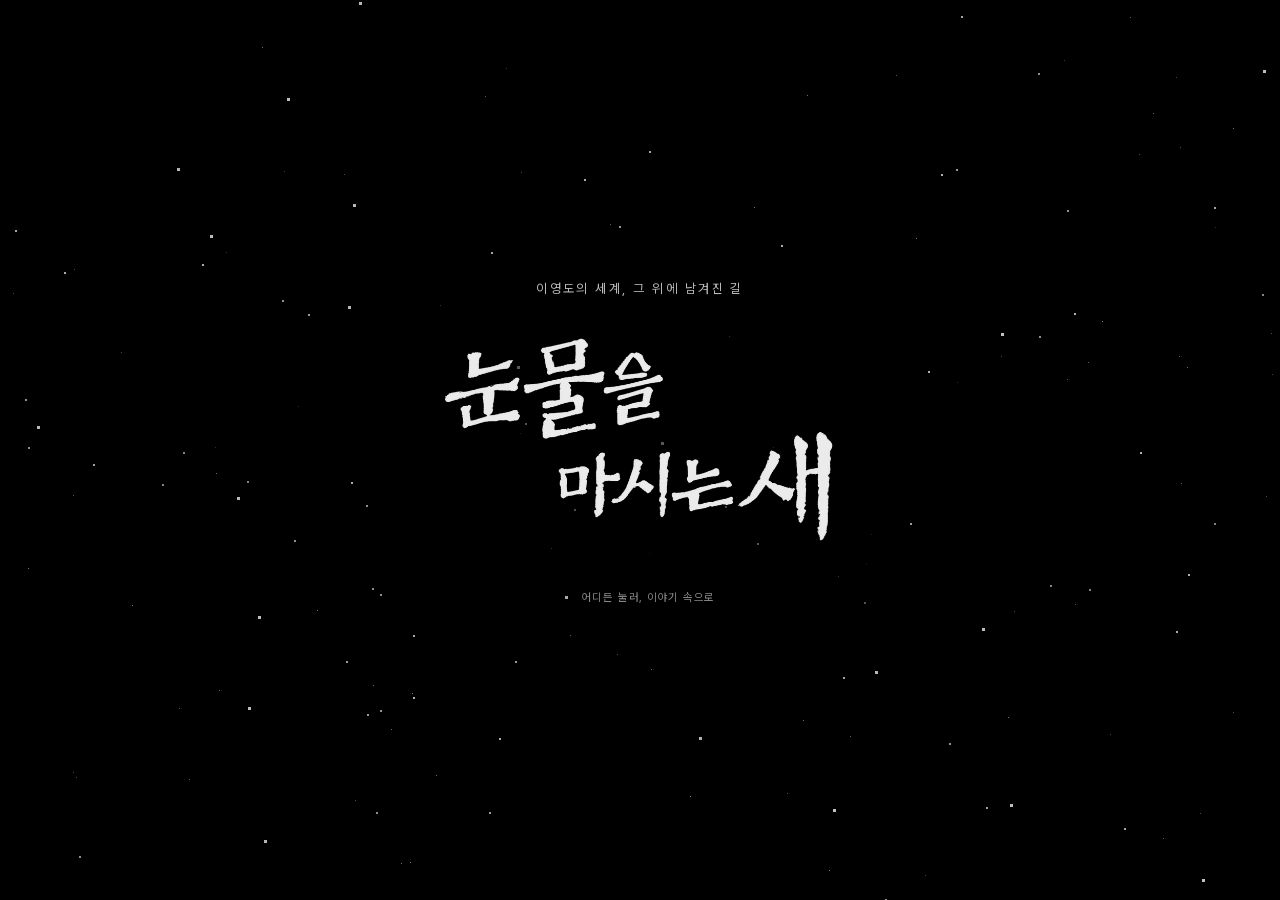
==== website/index.html @ 34246a76 "Add files via upload" ====
<!doctype html>
<html lang="ko">
  <head>
    <meta charset="UTF-8" />
    <meta name="viewport" content="width=device-width, initial-scale=1.0" />
    <meta name="theme-color" content="#121416" />
    <meta
      name="description"
      content="눈물을 마시는 새 — 인물과 사건의 길을 따라가는 인터랙티브 세계관 지도."
    />
    <title>눈물을 마시는 새 · 세계의 기록</title>
    <link
      rel="preload"
      href="./assets/fonts/PretendardUI.woff2"
      as="font"
      type="font/woff2"
      crossorigin
    />
    <link rel="stylesheet" href="./css/style.css?v=20261019-opt-final" />
    <!-- 빌드 도구 없이 동작하도록 일반 스크립트를 순서대로 불러옵니다. -->
    <script defer src="./js/grid.js"></script>
    <script defer src="./js/data.js?v=20261011-3"></script>
    <script defer src="./js/intro-snow.js?v=20261019-opt-final"></script>
    <script defer src="./js/app.js?v=20261019-places-final"></script>
    <!-- 장소 원고와 상세 패널: 기존 좌표·경로 데이터는 변경하지 않습니다. -->
    <link rel="stylesheet" href="./css/location-details.css?v=20261016" />
    <script defer src="./js/location-data.js?v=20261019-samo-route"></script>
    <script defer src="./js/location-details.js?v=20261019-playback"></script>
    <!-- 구출대 파견 전용 확장: 기존 기능은 유지합니다. -->
    <link rel="stylesheet" href="./css/rescue.css?v=20261019-event-ids" />
    <link rel="stylesheet" href="./css/playback.css?v=20261019" />
    <script defer src="./js/playback.js?v=20261019-speed-colors"></script>
    <script defer src="./js/rescue-data.js?v=20261011-3"></script>
    <script defer src="./js/rescue.js?v=20261019-final-qa"></script>
    <script defer src="./js/pursuit-data.js?v=20261011-3"></script>
    <script defer src="./js/war-data.js?v=20261019-samo-route"></script>
    <script defer src="./js/war.js?v=20261019-final-qa"></script>
    <!-- 인물 여정: 사건 원본의 경로와 좌표를 참조합니다. -->
    <script defer src="./js/occurrence-catalog.js?v=20261019-event-ids"></script>
    <script defer src="./js/kagan.js?v=20261019-event-ids"></script>
    <script defer src="./js/character-journeys.js?v=20261019-event-ids"></script>
    <!-- 인물 소개: 여정 패널 생성 후 소개만 추가합니다. -->
    <link rel="stylesheet" href="./css/character-profiles.css?v=20261018" />
    <script defer src="./js/character-profiles-data.js?v=20261019-samo-route"></script>
    <script defer src="./js/character-profiles.js?v=20261018"></script>
      <link rel="stylesheet" href="./css/landmarks.css?v=20261018-clean" />
    <script defer src="./js/landmarks.js?v=20261019-places"></script>
    <!-- 사건 소개: 인물 소개와 같은 시각 양식을 사용합니다. -->
    <script defer src="./js/event-profiles-data.js?v=20261018"></script>
    <script defer src="./js/event-profiles.js?v=20261018"></script>
    <!-- 인물 문구 충돌 회피: 사건/인물 표시기와 기본 거점 생성 후 연결합니다. -->
    <script defer src="./js/character-labels.js?v=20261019-final-qa"></script>
    <!-- PART 상세 원고와 표시: 기존 장소 상세와 분리합니다. -->
    <link rel="stylesheet" href="./css/part-details.css?v=20261018" />
    <script defer src="./js/part-details-data.js?v=20261019-samo-route"></script>
    <script defer src="./js/part-details.js?v=20261019-playback"></script>
    <!-- 거점 목록: 기존 소개 스타일과 공통 장소 상세를 재사용합니다. -->
    <link rel="stylesheet" href="./css/place-catalog.css?v=20261019" />
    <script defer src="./js/place-catalog-data.js?v=20261019"></script>
    <script defer src="./js/place-catalog.js?v=20261019-final-qa"></script>
      <link rel="stylesheet" href="./css/responsive.css?v=20261019-opt-final" />
  </head>
  <body>
    <!-- 표지: 검은 배경에 흰 픽셀 눈. 설정은 js/intro-snow.js에서 수정합니다. -->
    <section id="intro" class="intro" aria-label="눈물을 마시는 새 지도 입장">
      <canvas id="intro-snow" aria-hidden="true"></canvas>
      <button id="enter" class="enter" aria-label="세계의 기록 지도 열기">
        <span class="intro-kicker">이영도의 세계, 그 위에 남겨진 길</span>
        <img
          class="intro-logo"
          src="./assets/images/logo.webp"
          alt="눈물을 마시는 새"
          draggable="false"
        />
        <span class="enter-invitation"
          ><span class="drop" aria-hidden="true"></span>어디든 눌러, 이야기 속으로</span
        >
      </button>

    </section>

    <main id="atlas" class="atlas" hidden inert>
      <div class="workspace">
        <section
          id="map-viewport"
          class="map-viewport"
          tabindex="0"
          aria-label="세계 지도. 방향키로 이동, 더하기와 빼기로 확대 및 축소"
        >
          <!-- 이미지와 SVG는 같은 4160 × 3016 좌표계를 공유합니다. -->
          <div id="map-world" class="map-world">
            <img
              id="map-image"
              src="./assets/images/map-1040.webp"
              decoding="async"
              width="4160"
              height="3016"
              alt="눈물을 마시는 새 세계의 격자 지도"
              draggable="false"
            />
            <svg
              id="map-overlay"
              viewBox="0 0 4160 3016"
              xmlns="http://www.w3.org/2000/svg"
              aria-label="선택한 경로와 위치"
            >
              <defs>
                <marker
                  id="route-arrow"
                  viewBox="0 0 10 10"
                  refX="9"
                  refY="5"
                  markerWidth="5"
                  markerHeight="5"
                  orient="auto-start-reverse"
                >
                  <path
                    d="M 1 1 L 9 5 L 1 9"
                    fill="none"
                    stroke="context-stroke"
                    stroke-width="1.5"
                  />
                </marker>
              </defs>
              <g id="route-layer"></g>
              <g id="place-layer"></g>
              <g id="character-layer"></g>
              <rect id="cell-highlight" width="44" height="44" rx="8" hidden />
            </svg>
          </div>
        <button id="home" class="home" aria-label="첫 화면으로 돌아가기">
          <img src="./assets/images/logo.webp" alt="눈물을 마시는 새" />
        </button>
          <p id="map-context" hidden></p>
          <div class="compass" aria-hidden="true">
            <span>N</span
            ><svg viewBox="0 0 40 52">
              <path d="M20 4 L28 36 L20 30 L12 36 Z" fill="none" stroke="currentColor" />
              <path d="M20 4V47" stroke="currentColor" />
            </svg>
          </div>
          <div class="map-bottom">
            <div class="map-tools" role="group" aria-label="지도 조작">
              <button id="zoom-out" aria-label="축소">−</button
              ><output id="zoom-value">100%</output
              ><button id="zoom-in" aria-label="확대">+</button><span></span
              ><button id="reset-view" aria-label="지도 전체 보기" title="지도 전체 보기">
                ⌖
              </button>
            </div>
            <button id="inspect-toggle" class="inspect-toggle" aria-pressed="false">
              격자 좌표 확인
            </button>
          </div>
          <div id="coordinate-readout" class="coordinate-readout" hidden>
            지도의 칸을 선택하세요.
          </div>
          <span class="map-hint">확대 후 드래그하여 이동 · 스크롤하여 확대</span>
        </section>
        <!-- 우측 패널은 지도 영역과 분리해 선택 지점을 가리지 않습니다. -->
        <aside class="sidebar" aria-label="지도 탐색과 위치 상세">
        <nav class="tabs" role="tablist" aria-label="탐색 분류">
          <button
            id="tab-event"
            role="tab"
            aria-selected="true"
            aria-controls="panel-body"
            data-tab="event"
          >
            Event<span>사건</span>
          </button>
          <button
            id="tab-character"
            role="tab"
            aria-selected="false"
            aria-controls="panel-body"
            tabindex="-1"
            data-tab="character"
          >
            Character<span>인물</span>
          </button>
          <button id="tab-place" role="tab" aria-selected="false" aria-controls="panel-body" tabindex="-1" data-tab="place">Place<span>거점</span></button>
        </nav>
          <div id="panel-body" role="tabpanel" aria-labelledby="tab-event">
            <div class="panel-heading">
              <span id="panel-eyebrow" class="eyebrow">EXPLORE THE STORY</span>
              <div>
                <h2 id="panel-title">사건의 기록</h2>
                <span id="panel-count">03</span>
              </div>
              <p id="panel-description">하나의 사건, 서로 다른 발걸음.</p>
            </div>
            <div id="selection-list" class="selection-list"></div>
            <div class="selection-summary">
              <span id="selection-count">선택된 사건 없음</span
              ><button id="clear-selection">선택 해제</button>
            </div>
          </div>
          <section id="detail" class="detail" aria-label="선택 정보">
            <span class="eyebrow">ON THE MAP</span>
            <h3>어떤 이야기를 따라갈까요?</h3>
            <p>사건이나 인물을 선택하고,<br />지도 위에 남겨진 기록을 살펴보세요.</p>
          </section>
          <details class="legend">
            <summary>지도의 표식 <span>+</span></summary>
            <div class="legend-content">
              <span><i class="legend-land"></i>기본 지형</span
              ><span><i class="legend-city"></i>주요 거점</span
              ><span><i class="legend-route"></i>이동 경로</span
              ><span><i class="legend-current"></i>인물의 위치</span>
              <p>경로와 위치는 선택한 인물의 색으로 표시됩니다.</p>
            </div>
          </details>
          <footer class="panel-footer">
            <span>눈물을 마시는 새</span><span>WORLD ARCHIVE</span>
          </footer>
        </aside>
      </div>
    </main>
    <div id="announcement" class="sr-only" role="status" aria-live="polite"></div>
    <noscript
      ><div class="noscript">
        지도를 탐색하려면 브라우저에서 JavaScript를 활성화해주세요.
      </div></noscript
    >
  </body>
</html>
---- website/css/style.css ----
/* 01. 기본 설정 — 컬러와 패널 너비는 이곳에서 한 번에 조정합니다. */
@font-face {
  font-family: Pretendard;
  src: url('../assets/fonts/PretendardVariable.woff2') format('woff2');
  font-weight: 45 920;
  font-style: normal;
  font-display: swap;
}
/* 현재 원고는 경량 폰트를 사용하고, 새 글자는 위 전체 폰트로 자동 보완합니다. */
@font-face {
  font-family:Pretendard;
  src:url('../assets/fonts/PretendardUI.woff2') format('woff2');
  font-weight:45 920; font-style:normal; font-display:swap;
  unicode-range:U+A,U+20-7E,U+B7,U+D7,U+2013-2014,U+2192,U+2212,U+2302,U+2316,U+25A1,U+25B3,U+25CB,U+25FF,U+2713,U+2715,U+AC00-AC01,U+AC04,U+AC08,U+AC10-AC12,U+AC15,U+AC19-AC1A,U+AC1C,U+AC31,U+AC70,U+AC74,U+AC77-AC78,U+AC80,U+AC83,U+AC8C,U+ACA0,U+ACA8-ACA9,U+ACAC,U+ACB0,U+ACB9,U+ACBD,U+ACC4,U+ACE0,U+ACE7,U+ACF3,U+ACF5,U+ACFC-ACFD,U+AD00,U+AD04,U+AD34,U+AD50,U+AD6C-AD6D,U+AD70,U+AD74,U+ADC0,U+ADDC,U+ADF8,U+ADFC,U+AE00,U+AE08-AE09,U+AE30,U+AE34,U+AE38,U+AE40-AE41,U+AE4A,U+AE4C,U+AE65,U+AE68,U+AED8,U+AFB8,U+AFBC,U+AFC8,U+B044,U+B048,U+B04A,U+B05D,U+B07C,U+B098-B099,U+B09C,U+B0A0,U+B0A8-B0A9,U+B0AE-B0AF,U+B0B3-B0B4,U+B0B8,U+B0C5,U+B108,U+B110,U+B118,U+B123,U+B178,U+B17C,U+B180,U+B192-B193,U+B1CC,U+B204,U+B208,U+B20C,U+B274,U+B294,U+B298,U+B2A5,U+B2AC,U+B2C8,U+B2CC,U+B2D9,U+B2E4,U+B2E8,U+B2EB-B2EC,U+B2F4,U+B2F9,U+B300,U+B354,U+B358,U+B36E,U+B370,U+B3C4-B3C5,U+B3CC,U+B3D5,U+B3D9,U+B418,U+B41C,U+B428-B429,U+B450,U+B454,U+B458,U+B461,U+B4A4,U+B4B7,U+B4C8,U+B4DC-B4DD,U+B4E0,U+B4E3-B4E4,U+B4ED,U+B4F1,U+B514,U+B530-B531,U+B54C,U+B5A0,U+B5A4,U+B5A8,U+B610,U+B73B,U+B77C-B77D,U+B780,U+B78C,U+B798-B799,U+B7B5,U+B7EC,U+B7FD,U+B800,U+B808,U+B80C,U+B824-B825,U+B828,U+B82C,U+B839,U+B840,U+B85C-B85D,U+B864,U+B86D,U+B8B0,U+B8CC,U+B8E1,U+B8E8,U+B8EC,U+B958,U+B95C,U+B974,U+B978,U+B97C,U+B984,U+B9AC-B9AD,U+B9B0,U+B9BC-B9BD,U+B9C1,U+B9C8-B9C9,U+B9CC,U+B9D0,U+B9DE,U+B9E1,U+B9E4-B9E5,U+B9FA,U+BA38,U+BA3C,U+BA54,U+BA70,U+BA74,U+BA85,U+BAA8-BAA9,U+BAB0,U+BAB8,U+BABB,U+BB34,U+BB36,U+BB38,U+BB3B-BB3C,U+BBC0,U+BBC4,U+BBF8,U+BC00,U+BC0F,U+BC14,U+BC18,U+BC1B-BC1D,U+BC29,U+BC30-BC31,U+BC84,U+BC88,U+BC8C,U+BC94,U+BCA0,U+BCA4,U+BCBD,U+BCC0,U+BCC4,U+BCD1,U+BCF4-BCF5,U+BCF8,U+BCFC,U+BD05,U+BD80-BD81,U+BD84,U+BD88-BD89,U+BD99,U+BE0C,U+BE14,U+BE44,U+BE48,U+BE4C,U+BE5B,U+BE60,U+BE7C,U+C0AC,U+C0B0,U+C0B4,U+C0BD,U+C0C1,U+C0C8-C0C9,U+C0DD,U+C0E4,U+C11C,U+C120,U+C124,U+C12C-C12D,U+C12F,U+C131,U+C138,U+C140,U+C158,U+C18C-C18D,U+C194,U+C1A1,U+C1E0,U+C1FC,U+C218-C219,U+C21C,U+C220,U+C228,U+C22B,U+C232,U+C26C,U+C288,U+C2A4,U+C2B5,U+C2B9,U+C2DC-C2DD,U+C2E0,U+C2E4,U+C2EC,U+C2F8,U+C2FC,U+C313,U+C3D8,U+C4F0,U+C53B,U+C544-C545,U+C548,U+C54A,U+C555,U+C558-C559,U+C55E,U+C560,U+C57C-C57D,U+C587,U+C591,U+C5B4-C5B5,U+C5B8,U+C5BC-C5BD,U+C5C5-C5C8,U+C5D0,U+C5D4,U+C5EC-C5ED,U+C5F0,U+C5F4,U+C600-C601,U+C605,U+C608,U+C624,U+C628,U+C62C,U+C62E,U+C635,U+C640,U+C644,U+C655,U+C678,U+C67C,U+C694,U+C6A9,U+C6B0,U+C6B4,U+C6C0,U+C6C3,U+C6CC,U+C6D0,U+C704,U+C720,U+C728,U+C737,U+C73C,U+C740,U+C744,U+C74C,U+C751,U+C758,U+C774,U+C778,U+C77C-C77D,U+C784-C785,U+C788,U+C790-C791,U+C794,U+C798,U+C7A0-C7A1,U+C7A5,U+C7AC,U+C7C1,U+C800-C801,U+C804,U+C808,U+C810-C811,U+C815,U+C81C,U+C838,U+C84C,U+C870-C871,U+C874,U+C885,U+C88C,U+C8C4,U+C8FC-C8FD,U+C900,U+C90D,U+C911,U+C96C,U+C988,U+C99D,U+C9C0-C9C1,U+C9C4,U+C9C8,U+C9CA,U+C9D1,U+C9D5,U+C9D9,U+C9DC,U+C9E7,U+C9F8,U+CABD,U+CAD3,U+CC14,U+CC28-CC29,U+CC30,U+CC38,U+CC3D-CC3E,U+CC44,U+CC98,U+CCA0,U+CCA8,U+CCAB,U+CCAD,U+CCB4,U+CCD0,U+CD08-CD09,U+CD5C,U+CD94-CD95,U+CD9C,U+CDA5,U+CDA9,U+CDB0,U+CDE8,U+CE20-CE21,U+CE58-CE59,U+CE5C,U+CE68,U+CE74,U+CE78,U+CE7C,U+CE90,U+CE94,U+CEE4,U+CEE8,U+CEEC,U+CF00,U+CF1C,U+CF58,U+D018,U+D034,U+D06C,U+D070,U+D074,U+D07C,U+D0A4,U+D0B5,U+D0C0,U+D0C8,U+D0D0-D0D1,U+D0D5,U+D0DC-D0DD,U+D0ED,U+D130,U+D14C-D14D,U+D150,U+D1A0,U+D1A8,U+D1B5,U+D1F4,U+D22C,U+D2B8-D2B9,U+D2BC,U+D2F0,U+D30C,U+D310,U+D328,U+D37C,U+D398,U+D3B4,U+D3B8,U+D3C9,U+D3EC-D3ED,U+D45C,U+D478,U+D47C,U+D488,U+D48D,U+D504,U+D53C-D53D,U+D540,U+D544,U+D558-D559,U+D55C,U+D560,U+D568-D569,U+D56D,U+D574-D575,U+D588-D589,U+D5A5,U+D5C8,U+D5D8,U+D600,U+D604,U+D610-D611,U+D615,U+D638-D639,U+D63C,U+D64D,U+D654-D655,U+D658,U+D65C,U+D669,U+D68C-D68D,U+D69F,U+D6C4,U+D718,U+D750,U+D76C,U+D770,U+D788,U+D78C,U+D798-D799;
}
:root {
  --bg: #121416;
  --panel: #181b1d;
  --text: #e8e5dc;
  --muted: #a0a5a3;
  --accent: #c2c9ab;
  --line: #303537;
  --sidebar: 350px;
}
* {
  box-sizing: border-box;
}
html,
body {
  margin: 0;
  width: 100%;
  height: 100%;
  overflow: hidden;
}
body {
  background: var(--bg);
  color: var(--text);
  font-family: Pretendard, sans-serif;
  -webkit-font-smoothing: antialiased;
}
button {
  font: inherit;
  color: inherit;
  cursor: pointer;
  border: 0;
  background: none;
}
button:focus-visible,
summary:focus-visible,
[tabindex]:focus-visible {
  outline: 2px solid var(--accent);
  outline-offset: 5px;
}
button:disabled {
  cursor: default;
  opacity: 0.3;
}
button,
a,
summary {
  -webkit-tap-highlight-color: transparent;
}
button {
  touch-action: manipulation;
}
[hidden] {
  display: none !important;
}
.eyebrow {
  font-size: 10px;
  letter-spacing: 0.17em;
  color: var(--muted);
  font-weight: 550;
}
.sr-only {
  position: absolute;
  width: 1px;
  height: 1px;
  overflow: hidden;
  clip-path: inset(50%);
}
/* 02. 인트로 — 두 이미지가 투명도와 blur로 겹쳐지며 교체됩니다. */
.intro {
  position: fixed;
  inset: 0;
  z-index: 10;
  background: #0e181c;
  isolation: isolate;
  cursor: pointer;
}
.slides,
.slide,
.intro-shade {
  position: absolute;
  inset: 0;
}
.slides {
  z-index: -3;
  overflow: hidden;
}
.slide {
  background-size: cover;
  opacity: 0;
  filter: blur(18px);
  transform: scale(1.09);
  transition:
    opacity 2.4s ease,
    filter 2.4s ease,
    transform 8s linear;
}
.slide.active {
  opacity: 1;
  filter: blur(0);
  transform: scale(1.025);
}
.intro-shade {
  z-index: -2;
  background: linear-gradient(180deg, #050e1555, transparent 25%, #040b1255 75%, #040b12b8);
}
.intro-meta,
.intro-footer {
  position: absolute;
  left: 48px;
  right: 48px;
  display: flex;
  justify-content: space-between;
  align-items: center;
  gap: 20px;
  font-size: 10px;
  font-weight: 500;
  letter-spacing: 0.17em;
  color: #d6ded3b8;
}
.intro-meta {
  top: 35px;
}
.intro-footer {
  bottom: 32px;
  letter-spacing: 0.11em;
}
.enter {
  width: 100%;
  height: 100%;
  display: flex;
  align-items: center;
  justify-content: center;
  flex-direction: column;
  padding: 80px 20px 95px;
}
.intro-kicker {
  font-size: 13px;
  letter-spacing: 0.19em;
  color: #d3dbc9;
  margin-bottom: 24px;
}
.intro-logo {
  width: min(410px, 64vw);
  height: auto;
  filter: invert(1);
  opacity: 0.93;
  mix-blend-mode: screen;
}
.intro-description {
  font-size: 14px;
  color: #c1cec4;
  letter-spacing: 0.08em;
  margin-top: 21px;
}
.enter-invitation {
  font-size: 12px;
  color: #d9e1d3;
  letter-spacing: 0.07em;
  display: flex;
  align-items: center;
  gap: 14px;
  margin-top: 64px;
}
.drop {
  width: 7px;
  height: 7px;
  background: #d1ddc2;
  border-radius: 50%;
  box-shadow:
    0 0 0 7px #d1ddc211,
    0 0 0 15px #d1ddc206;
  animation: breathe 3s ease-in-out infinite;
}
#slide-progress {
  display: flex;
  gap: 9px;
}
#slide-progress span {
  width: 32px;
  height: 2px;
  background: #d4dfd333;
  overflow: hidden;
}
#slide-progress span.active:after {
  content: '';
  display: block;
  height: 100%;
  background: #d4dfd3;
  animation: slide-progress 6.5s linear;
}
.intro-footer > span {
  min-width: 200px;
}
.intro-footer > span:last-child {
  text-align: right;
}
@keyframes breathe {
  50% {
    box-shadow:
      0 0 0 10px #d1ddc211,
      0 0 0 23px #d1ddc200;
  }
}
@keyframes slide-progress {
  from {
    width: 0;
  }
  to {
    width: 100%;
  }
}
/* 03. 클릭하면 바람이 거세지고 표지가 부드럽게 걷힙니다. */
.intro.wind-exit { pointer-events: none; animation: wind-cover-out 1.35s ease-in both; }
.intro.wind-exit #enter { animation: wind-content-out .85s ease-in both; }
@keyframes wind-content-out {
  0%, 15% { opacity: 1; transform: translateX(0); filter: blur(0); }
  100% { opacity: 0; transform: translateX(-24px); filter: blur(7px); }
}
@keyframes wind-cover-out {
  0%, 50% { opacity: 1; }
  100% { opacity: 0; }
}
@media (prefers-reduced-motion: reduce) {
  .intro.wind-exit { animation: wind-cover-out .18s linear both !important; }
  .intro.wind-exit #enter { animation: none !important; }
}
/* 04. 전체 지도 레이아웃. 패널은 지도 위에 겹치지 않습니다. */
.atlas {
  position: fixed;
  inset: 0;
  background: var(--bg);
}
.topbar {
  height: 86px;
  border-bottom: 1px solid var(--line);
  display: flex;
  align-items: center;
  padding: 0 32px;
  gap: 44px;
  background: #131617;
}
.archive-label {
  display: flex;
  align-items: center;
  gap: 13px;
  margin-right: auto;
  font-size: 14px;
  font-weight: 600;
  letter-spacing: 0.05em;
}
.archive-label small {
  display: block;
  font-size: 8px;
  color: var(--muted);
  letter-spacing: 0.19em;
  margin-top: 6px;
}
.tiny-square {
  width: 12px;
  height: 12px;
  border: 1px solid #bec5ad;
  transform: rotate(45deg);
}
.tabs {
  display: flex;
  height: 100%;
  gap: 32px;
}
.tabs button {
  position: relative;
  font-size: 15px;
  color: #969d9b;
  padding: 0 4px;
}
.tabs button span {
  font-size: 10px;
  margin-left: 9px;
}
.tabs button[aria-selected='true'] {
  color: var(--text);
}
.tabs button[aria-selected='true']:after {
  content: '';
  position: absolute;
  bottom: -1px;
  height: 2px;
  left: 0;
  right: 0;
  background: var(--accent);
}
.home {
  padding: 0;
  width: 110px;
  flex: none;
}
.home img {
  display: block;
  width: 100%;
  height: 60px;
  object-fit: contain;
  filter: invert(1);
  opacity: 0.9;
}
.workspace {
  height: calc(100% - 86px);
  display: grid;
  grid-template-columns: minmax(0, 1fr) var(--sidebar);
}
.map-viewport {
  position: relative;
  overflow: hidden;
  cursor: grab;
  touch-action: none;
  outline-offset: -4px !important;
}
.map-viewport.dragging {
  cursor: grabbing;
}
.map-world {
  position: absolute;
  left: 0;
  top: 0;
  width: 4160px;
  height: 3016px;
  transform-origin: 0 0;
  will-change: transform;
}
.map-world > img,
.map-world > svg {
  position: absolute;
  inset: 0;
  width: 100%;
  height: 100%;
  user-select: none;
}
.map-world > img {
  pointer-events: none;
}
#map-overlay {
  overflow: visible;
}
#cell-highlight {
  fill: #d2dfb924;
  stroke: #dae9c6;
  stroke-width: 1.5;
  vector-effect: non-scaling-stroke;
  pointer-events: none;
}
.map-heading {
  position: absolute;
  left: 32px;
  top: 30px;
  pointer-events: none;
  background: linear-gradient(90deg, #121416df, transparent);
  padding: 0 35px 18px 0;
}
.map-heading h1 {
  font-size: 19px;
  letter-spacing: -0.03em;
  font-weight: 450;
  margin: 10px 0;
}
.map-heading p {
  font-size: 11px;
  color: #929b98;
  margin: 0;
}
.compass {
  position: absolute;
  right: 26px;
  top: 30px;
  display: flex;
  align-items: center;
  flex-direction: column;
  color: #9da793;
  font-size: 10px;
  pointer-events: none;
}
.compass svg {
  width: 32px;
  height: 44px;
  margin-top: 5px;
}
.map-bottom {
  position: absolute;
  left: 28px;
  right: 28px;
  bottom: 38px;
  display: flex;
  align-items: center;
  justify-content: space-between;
  gap: 10px;
}
.map-tools {
  display: flex;
  align-items: center;
  background: #171c1ed9;
  backdrop-filter: blur(12px);
  border: 1px solid #3a4241;
  border-radius: 3px;
  height: 40px;
}
.map-tools button {
  width: 38px;
  height: 38px;
  font-size: 20px;
}
.map-tools button:hover {
  background: #b3c4aa16;
}
.map-tools output {
  font-size: 10px;
  color: #b9c0bb;
  width: 44px;
  text-align: center;
  font-variant-numeric: tabular-nums;
}
.map-tools > span {
  height: 16px;
  border-left: 1px solid #414946;
}
.inspect-toggle {
  background: #171c1ed9;
  border: 1px solid #3a4241;
  border-radius: 3px;
  padding: 12px 14px;
  font-size: 10px;
  color: #b1bbb5;
}
.inspect-toggle[aria-pressed='true'] {
  border-color: var(--accent);
  color: var(--text);
}
.inspect-toggle span {
  margin-left: 16px;
}
.coordinate-readout {
  position: absolute;
  bottom: 90px;
  right: 28px;
  background: #121416e8;
  border: 1px solid #414946;
  padding: 10px;
  font-size: 11px;
  font-variant-numeric: tabular-nums;
}
.map-hint {
  position: absolute;
  bottom: 15px;
  left: 28px;
  font-size: 9px;
  color: #9aa39e;
  letter-spacing: 0.03em;
  pointer-events: none;
}
.sidebar {
  min-height: 0;
  overscroll-behavior: contain;
  border-left: 1px solid var(--line);
  background: var(--panel);
  overflow-y: auto;
  display: flex;
  flex-direction: column;
  scrollbar-width: thin;
  scrollbar-color: #414846 transparent;
}
/* 긴 상세 내용이 flex 축소되어 범례·푸터와 겹치지 않도록 합니다. */
.sidebar > * { flex-shrink: 0; }
.panel-heading {
  padding: 35px 28px 26px;
}
.panel-heading > div {
  display: flex;
  justify-content: space-between;
  align-items: center;
  margin-top: 14px;
}
.panel-heading h2 {
  font-size: 26px;
  font-weight: 450;
  letter-spacing: -0.05em;
  margin: 0;
}
.panel-heading #panel-count {
  font-size: 12px;
  color: #89938c;
  font-variant-numeric: tabular-nums;
}
.panel-heading p {
  font-size: 12px;
  color: var(--muted);
  margin: 13px 0 0;
}
.selection-list {
  border-top: 1px solid var(--line);
  margin: 0 28px;
}
.selection-item {
  width: 100%;
  display: flex;
  text-align: left;
  align-items: center;
  gap: 14px;
  padding: 21px 0;
  border-bottom: 1px solid var(--line);
  transition:
    background 0.2s,
    color 0.2s;
}
.selection-item:hover {
  background: #d8e1bc05;
}
.selection-item .index {
  font-size: 10px;
  color: #8b9590;
  align-self: flex-start;
  margin-top: 3px;
  font-variant-numeric: tabular-nums;
}
.selection-item .item-name {
  font-size: 14px;
  font-weight: 500;
  display: block;
}
.selection-item .item-subtitle {
  display: block;
  font-size: 11px;
  margin-top: 8px;
  color: #8f9993;
}
.selection-item[aria-pressed='true'] .item-name {
  color: var(--accent);
}
.selection-item.character {
  padding: 18px 0;
}
.character .selection-dot {
  height: 15px;
  width: 15px;
  border: 1px solid #66716c;
  border-radius: 50%;
  flex: none;
  display: grid;
  place-items: center;
}
.character[aria-pressed='true'] .selection-dot {
  border-color: var(--character-color);
  background: var(--character-color);
}
.character[aria-pressed='true'] .selection-dot:after {
  content: '✓';
  color: #141819;
  font-size: 10px;
  font-weight: 800;
}
.character[aria-pressed='true'] .item-name {
  color: var(--character-color);
}
.character .character-swatch {
  width: 5px;
  height: 5px;
  background: var(--character-color);
  border-radius: 50%;
  margin-left: auto;
}
.selection-summary {
  padding: 18px 28px;
  display: flex;
  align-items: center;
  justify-content: space-between;
  font-size: 10px;
  color: #96a098;
}
.selection-summary button {
  font-size: 10px;
  color: #c1c9ba;
  padding: 4px;
}
.detail {
  margin: 20px 28px 28px;
  padding-top: 24px;
  border-top: 1px solid var(--line);
  min-height: 140px;
}
.detail h3 {
  font-size: 15px;
  font-weight: 500;
  line-height: 1.6;
  margin: 16px 0 10px;
}
.detail p {
  font-size: 12px;
  color: #a2aaa5;
  line-height: 1.9;
  margin: 0;
}
.detail .detail-note {
  margin-top: 17px;
  font-size: 10px;
  color: #929c96;
}
.detail ul {
  padding-left: 15px;
  font-size: 11px;
  color: #b6beb5;
  line-height: 2;
}
.detail button {
  margin-top: 14px;
  font-size: 11px;
  border: 1px solid #4a544b;
  padding: 9px 12px;
}
.legend {
  margin: auto 28px 0;
  border-top: 1px solid var(--line);
}
.legend summary {
  list-style: none;
  cursor: pointer;
  display: flex;
  align-items: center;
  justify-content: space-between;
  font-size: 12px;
  padding: 19px 0;
  color: #c3cbbf;
}
.legend summary::-webkit-details-marker {
  display: none;
}
.legend[open] summary > span {
  transform: rotate(45deg);
}
.legend-content {
  display: grid;
  grid-template-columns: 1fr 1fr;
  gap: 16px 12px;
  padding-bottom: 20px;
}
.legend-content > span {
  display: flex;
  gap: 9px;
  align-items: center;
  font-size: 10px;
  color: #a9b3a9;
}
.legend-content i {
  width: 12px;
  height: 12px;
  display: block;
}
.legend-land {
  background: #534741;
  border-radius: 2px;
}
.legend-city {
  border: 2px solid #d8ceba;
  border-radius: 3px;
}
.legend-route {
  height: 0 !important;
  border-top: 2px solid #c5ced3;
}
.legend-current {
  border: 2px solid #e8dcc5;
  border-radius: 50%;
}
.legend-content p {
  font-size: 10px;
  color: #929c96;
  line-height: 1.7;
  grid-column: 1/-1;
  margin: 0;
}
.panel-footer {
  border-top: 1px solid var(--line);
  padding: 20px 28px;
  display: flex;
  justify-content: space-between;
  color: #859088;
  font-size: 9px;
  letter-spacing: 0.04em;
}
.route-underlay {
  fill: none;
  stroke: #121416;
  stroke-width: 6;
  vector-effect: non-scaling-stroke;
  stroke-linecap: round;
  stroke-linejoin: round;
}
.route-line {
  fill: none;
  stroke-width: 2.5;
  vector-effect: non-scaling-stroke;
  stroke-linecap: round;
  stroke-linejoin: round;
  marker-end: url(#route-arrow);
}
.map-marker {
  cursor: pointer;
}
.map-marker text {
  font-family: Pretendard, sans-serif;
  fill: #e8e5dc;
  paint-order: stroke;
  stroke: #121416;
  stroke-width: 4px;
  stroke-linejoin: round;
}
.noscript {
  position: fixed;
  z-index: 100;
  inset: 40%;
  background: #121416;
  padding: 25px;
}
/* 05. 작은 화면에서는 패널을 아래로 내려 지도를 가리지 않습니다. */
@media (min-width: 1700px) {
  :root {
    --sidebar: 390px;
  }
  .panel-heading {
    padding-top: 45px;
  }
  .selection-item {
    padding-top: 25px;
    padding-bottom: 25px;
  }
}
@media (max-width: 1000px) {
  :root {
    --sidebar: 300px;
  }
  .topbar {
    padding: 0 22px;
    gap: 25px;
  }
  .tabs {
    gap: 22px;
  }
  .tabs button span {
    display: none;
  }
  .panel-heading,
  .selection-summary {
    padding-left: 22px;
    padding-right: 22px;
  }
  .selection-list,
  .detail,
  .legend {
    margin-left: 22px;
    margin-right: 22px;
  }
  .map-heading {
    left: 22px;
  }
  .map-heading h1 {
    font-size: 16px;
  }
  .map-heading .eyebrow {
    font-size: 9px;
  }
  .archive-label small {
    font-size: 7px;
  }
}
@media (max-width: 680px) {
  .intro-meta,
  .intro-footer {
    left: 22px;
    right: 22px;
    font-size: 8px;
  }
  .intro-meta > span:last-child {
    display: none;
  }
  .intro-footer {
    flex-wrap: wrap;
    bottom: 24px;
  }
  .intro-footer > span {
    min-width: auto;
  }
  .intro-footer > span:last-child {
    display: none;
  }
  .intro-kicker {
    font-size: 10px;
  }
  .intro-description {
    font-size: 12px;
  }
  .enter-invitation {
    margin-top: 48px;
    font-size: 11px;
  }
  .topbar {
    height: 70px;
    padding: 0 17px;
    gap: 20px;
  }
  .archive-label {
    font-size: 0;
    gap: 0;
  }
  .archive-label small {
    display: none;
  }
  .tiny-square {
    width: 10px;
    height: 10px;
  }
  .tabs {
    gap: 20px;
  }
  .tabs button {
    font-size: 13px;
  }
  .home {
    width: 82px;
  }
  .home img {
    height: 48px;
  }
  .workspace {
    height: calc(100% - 70px);
    grid-template-columns: 1fr;
    grid-template-rows: minmax(250px, 55%) minmax(0, 45%);
  }
  .sidebar {
    border-left: 0;
    border-top: 1px solid var(--line);
  }
  .map-heading {
    top: 18px;
    left: 18px;
  }
  .map-heading h1 {
    font-size: 14px;
    margin: 7px 0;
  }
  .map-heading p {
    display: none;
  }
  .compass {
    top: 16px;
    right: 15px;
    transform: scale(0.8);
    transform-origin: top right;
  }
  .map-bottom {
    left: 15px;
    right: 15px;
    bottom: 25px;
  }
  .map-hint {
    left: 15px;
    bottom: 8px;
    font-size: 8px;
  }
  .map-tools {
    height: 34px;
  }
  .map-tools button {
    width: 30px;
    height: 32px;
  }
  .map-tools output {
    width: 35px;
  }
  .inspect-toggle {
    font-size: 9px;
    padding: 10px;
  }
  .inspect-toggle span {
    margin-left: 6px;
  }
  .coordinate-readout {
    bottom: 65px;
    right: 15px;
  }
  .panel-heading {
    padding: 22px 22px 17px;
  }
  .panel-heading h2 {
    font-size: 22px;
  }
  .panel-heading p {
    margin-top: 9px;
  }
  .panel-heading > div {
    margin-top: 9px;
  }
  .selection-item {
    padding: 15px 0;
  }
  .detail {
    margin-top: 0;
  }
  .panel-footer {
    padding: 16px 22px;
  }
}
@media (prefers-reduced-motion: reduce) {
  *,
  *:before,
  *:after {
    animation-duration: 0.01ms !important;
    animation-iteration-count: 1 !important;
    transition-duration: 0.01ms !important;
    scroll-behavior: auto !important;
  }
  .slide {
    transform: none;
    filter: none;
  }
}
/* 원본 캔버스의 얇은 외곽 테두리만 화면에서 숨깁니다. 좌표계는 그대로입니다. */
#map-image {
  clip-path: inset(8px 2px);
}
/* overflow: hidden은 포커스 이동 때 내부 스크롤이 생길 수 있습니다.
   clip으로 지도 컨테이너의 스크롤 자체를 막아 좌표 변환과 화면을 일치시킵니다. */
.map-viewport {
  overflow: clip;
}

/* 표지 리뉴얼: 지도와 사건 화면의 스타일은 유지합니다. */
#intro { background: #000; }
#intro-snow { position: absolute; inset: 0; width: 100%; height: 100%; pointer-events: none; z-index: -1; }
#intro .intro-kicker { color: #b9b9b9; font-weight: 400; }
#intro .enter-invitation { color: #888; font-size: 11px; margin-top: 48px; }
#intro .drop { width: 3px; height: 3px; border-radius: 0; background: #aaa; box-shadow: none; animation: none; }

/* 지도 화면 개편: 상단 바를 제거하고 로고와 패널 탐색을 분리합니다. */
.workspace { height: 100%; }
.map-viewport { cursor: default; }
.map-viewport.can-pan { cursor: grab; }
.map-viewport.can-pan.dragging { cursor: grabbing; }
.map-viewport > .home { position: absolute; top: 24px; left: 28px; z-index: 5; width: 120px; }
.sidebar > .tabs { position: sticky; top: 0; z-index: 10; height: 78px; min-height: 78px; padding: 0 28px; gap: 28px; background: var(--panel); border-bottom: 1px solid var(--line); }
.sidebar > .tabs button { flex: 1; }
@media(max-width: 700px) {
  .map-viewport > .home { top: 16px; left: 18px; width: 90px; }
  .sidebar > .tabs { height: 58px; min-height: 58px; padding: 0 20px; }
}
---- website/css/location-details.css ----
/* 위치 상세에만 적용합니다. 기존 패널의 스크롤과 지도 레이아웃은 유지합니다. */
.location-content { min-width: 0; overflow-wrap: anywhere; }
.location-content h4 { margin: 26px 0 13px; font-size: 11px; font-weight: 600; color: #d5d6c9; letter-spacing: .06em; }
.location-record { padding: 16px 0; border-top: 1px solid #303633; }
.location-record.is-context { border-top-color: #6a7567; }
.location-event-label { font-size: 10px; color: #89978c; }
.location-record h5 { margin: 7px 0 8px; font-size: 13px; font-weight: 500; line-height: 1.7; }
.detail .location-inline-link { display: inline; margin: 0; padding: 0; border: 0; border-radius: 0; background: transparent; color: #dcdcc9; font: inherit; line-height: inherit; text-align: left; text-decoration: underline; text-decoration-color: #69776b; text-underline-offset: 3px; cursor: pointer; }
.detail .location-inline-link:hover { color: #fff5cf; text-decoration-color: currentColor; }
.detail .location-inline-link:focus-visible { outline: 2px solid #ddd6ba; outline-offset: 3px; }
.location-sources { margin-top: 24px; padding-top: 13px; border-top: 1px solid #303633; }
.location-sources summary { cursor: pointer; font-size: 11px; color: #929c96; }
.detail .location-sources p { margin-top: 10px; font-size: 11px; }
.location-sources a { display: block; margin-top: 9px; font-size: 11px; color: #b6beb5; text-underline-offset: 3px; }

/* 긴 장소 원고의 제목이 패널 상단 고정 탭에 가려지지 않도록 여유를 둡니다. */
.detail { scroll-margin-top: 92px; }
@media (max-width: 760px) { .detail { scroll-margin-top: 72px; } }
---- website/css/rescue.css ----
/* 구출대 파견이 선택된 동안에만 사용하는 추가 스타일입니다. */
.rescue-panel {
  margin: 12px 28px 20px;
  border-top: 1px solid var(--line);
  padding-top: 22px;
}
.rescue-panel h3 {
  font-size: 15px;
  font-weight: 500;
  margin: 10px 0;
}
.rescue-panel > p {
  font-size: 11px;
  line-height: 1.8;
  color: var(--muted);
}
.rescue-steps {
  display: grid;
  margin-top: 18px;
}
.rescue-step {
  display: flex;
  gap: 12px;
  text-align: left;
  padding: 14px 0;
  border-bottom: 1px solid var(--line);
  align-items: flex-start;
  width: 100%;
}
.rescue-step > span:first-child {
  font-size: 10px;
  color: #9aa58f;
  padding-top: 3px;
  min-width: 16px;
}
.rescue-step strong {
  font-size: 12px;
  line-height: 1.6;
  display: block;
  font-weight: 500;
}
.rescue-step small {
  display: block;
  font-size: 10px;
  color: var(--muted);
  margin-top: 4px;
  line-height: 1.7;
}
.rescue-step[aria-pressed='true'] {
  color: #d5dfb8;
  background: #b3c4aa0d;
}
.rescue-step[aria-pressed='true'] > span:first-child {
  color: #e8e5dc;
}
.rescue-place .rescue-shape {
  stroke: #d8ceba;
  stroke-width: 2.2;
  fill: #121416;
}
.rescue-place[data-type='pyramid'] .rescue-shape {
  fill: #a67c52;
}
.rescue-place[data-type='inn'] .rescue-shape,
.rescue-place[data-type='tower'] .rescue-shape {
  fill: #4e392e;
}
.rescue-place text {
  display: none;
  opacity: 0;
  pointer-events: none;
  transition: opacity 0.15s;
}
.rescue-place:hover text,
.rescue-place:focus text,
.rescue-place.is-selected text {
  display: block;
  opacity: 1;
}
.rescue-place.is-selected .rescue-shape {
  stroke: #f7f2df;
  stroke-width: 3;
}
.rescue-place .rescue-hit {
  fill: transparent;
  stroke: none;
}
.rescue-line {
  fill: none;
  stroke-linecap: round;
  stroke-linejoin: round;
  stroke-width: 2.7;
  vector-effect: none;
}
.rescue-halo {
  fill: none;
  stroke: #121416;
  stroke-width: 6;
  stroke-linecap: round;
  stroke-linejoin: round;
  vector-effect: none;
}
.rescue-arrow {
  pointer-events: none;
}
.rescue-key {
  display: flex;
  align-items: center;
  gap: 9px;
  font-size: 11px;
  color: #c8cfbf;
  margin-top: 13px;
}
.rescue-key i {
  width: 22px;
  border-top: 2px solid var(--route-color);
}
.rescue-key[data-uncertain='true'] i {
  border-top-style: dashed;
}
@media (max-width: 1000px) {
  .rescue-panel {
    margin-left: 22px;
    margin-right: 22px;
  }
}
@media (prefers-reduced-motion: reduce) {
  .rescue-place text {
    transition: none;
  }
}

.rescue-symbols { margin-top: 20px; color: var(--muted); font-size: 11px; line-height: 1.8; }
.rescue-symbols summary { cursor: pointer; color: #d8ceba; }

/* 동일 장면을 다른 인물의 관점으로 확인하는 연결 버튼 */
.journey-related { border: 1px solid var(--line); padding: 12px 16px; margin-top: 18px; text-align: left; color: var(--text); }
.journey-related:hover { background: #ffffff0a; }

/* 인물별 위치 사건 문구: 원래 위치는 유지하고 공통 배치기가 글자만 옮깁니다. */
.character-occurrence-label { font-family:inherit; font-weight:500; paint-order:stroke; stroke:#111416; stroke-width:3px; stroke-linejoin:round; pointer-events:none; }
.character-label-leader { pointer-events:none; }

/* 기존 상세 패널 안에서 공통 사건과 개인 역할을 구분합니다. */
.occurrence-context { margin-top:20px; padding-top:14px; border-top:1px solid var(--line); }
.detail .occurrence-context h4 { font-size:11px; color:#c7cec6; margin:0 0 8px; font-weight:600; }
.detail .occurrence-context p { font-size:12px; color:#a2aaa5; margin:0; line-height:1.85; }
---- website/css/playback.css ----
.playback-bar { position:sticky; top:78px; z-index:9; padding:14px 28px; background:var(--panel); border-bottom:1px solid var(--line); }
.playback-bar[hidden] { display:none; }
.playback-state { margin:0 0 8px; font-size:11px; color:#aab3aa; }
.playback-title { padding:0; border:0; background:none; color:#e8dcc5; text-align:left; font:inherit; font-size:13px; cursor:pointer; }
.playback-buttons { display:flex; flex-wrap:wrap; gap:7px; margin-top:12px; }
.playback-buttons button { background:none; border:1px solid #50594f; color:#dddcca; font:inherit; font-size:11px; padding:7px 9px; cursor:pointer; }
.playback-buttons button:disabled { opacity:.35; cursor:default; }
.playback-bar button:focus-visible { outline:2px solid #e8dcc5; outline-offset:2px; }
.rescue-steps button.is-playing { box-shadow:inset 3px 0 #d8d6ab; background:#333b32; }
.has-playback .part-detail,.has-playback .part-detail h3,.has-playback .character-profile-name,.has-playback #detail,.has-playback #detail h3 { scroll-margin-top:250px; }
@media(max-width:1000px){.playback-bar {padding-left:22px;padding-right:22px;}}
@media(max-width:700px){.playback-bar {top:58px;}.has-playback .part-detail,.has-playback .part-detail h3,.has-playback #detail {scroll-margin-top:230px;}}
---- website/css/character-profiles.css ----
/* 소개 영역 안에서만 적용하여 기존 여정 목록과 위치 상세의 형태를 유지합니다. */
.character-profile { padding: 0 0 28px; margin-bottom: 26px; border-bottom: 1px solid var(--line); overflow-wrap: anywhere; }
.character-profile .character-profile-name { margin: 15px 0 7px; font-size: 21px; font-weight: 500; line-height: 1.5; scroll-margin-top: 100px; }
.character-profile-name:focus-visible { outline: 1px solid var(--profile-color); outline-offset: 5px; }
.character-profile .character-profile-meta { margin: 0; font-size: 11px; color: var(--profile-color); line-height: 1.8; }
.character-profile .character-profile-summary { margin: 18px 0 23px; font-size: 15px; color: #e3e3d7; line-height: 1.85; word-break: keep-all; }
.character-profile h4 { margin: 22px 0 10px; font-size: 11px; font-weight: 600; color: #c7cec6; letter-spacing: .04em; }
.character-profile .character-profile-body { margin: 0; color: #a2aaa5; font-size: 12px; line-height: 1.9; }
.character-profile-relations { list-style: none; margin: 0; padding: 0; }
.character-profile-relations li { padding: 10px 0; border-bottom: 1px solid #2d3330; }
.character-profile-person { font-size: 12px; line-height: 1.7; color: #dbddcf; }
button.character-profile-person { display: inline; background: none; border: 0; padding: 0; margin: 0; font: inherit; font-size: 12px; color: #dbddcf; text-decoration: underline; text-decoration-color: #69776b; text-underline-offset: 4px; cursor: pointer; }
button.character-profile-person:hover { color: #fff5cf; }
button.character-profile-person:focus-visible { outline: 2px solid var(--profile-color); outline-offset: 4px; }
.character-profile-relation { display: block; margin-top: 4px; font-size: 11px; line-height: 1.8; color: #929c96; }
.character-profile-source { margin-top: 18px; }
.character-profile-source summary { font-size: 10px; color: #929c96; cursor: pointer; }
.character-profile .character-profile-source p { font-size: 11px; line-height: 1.8; margin-top: 10px; }
.character-profile-source a { display: inline-block; color: #b6beb5; font-size: 11px; margin-top: 8px; text-underline-offset: 3px; }
@media (max-width: 760px) { .character-profile .character-profile-name { scroll-margin-top: 78px; } }
---- website/css/landmarks.css ----
/* 기본 마커는 중립색, 선택과 관련성은 테두리로 구분합니다. */
.landmark-duplicate { display:none !important; }
.landmark-shape { fill:#121416; stroke:#b8b2a5; stroke-width:6; }
.landmark.is-related .landmark-shape { stroke:#e8dcc5; }
.landmark.is-selected .landmark-shape,.landmark:focus .landmark-shape { fill:#585e50; stroke:#fff2d6; }
.landmark text { opacity:.82; }
.landmark text.is-collided { opacity:0; }
.landmark:hover text,.landmark:focus text,.landmark.is-selected text { opacity:1; }
.landmark-menu { margin:20px 28px; border-bottom:1px solid #343837; padding-bottom:16px; color:#c5c2b8; font-size:12px; }
.landmark-menu summary { cursor:pointer; padding:8px 0; }
.landmark-list { display:grid; gap:4px; margin-top:8px; }
.landmark-list button { text-align:left; padding:10px; color:#c5c2b8; border:1px solid transparent; background:transparent; cursor:pointer; font:inherit; }
.landmark-list button:hover,.landmark-list button:focus-visible,.landmark-list button[aria-pressed=true] { border-color:#797d70; color:#eee4cd; }
#detail .landmark-kind { color:#c6b998; font-size:12px; margin:8px 0 16px; }
@media(max-width:700px) { .landmark text { opacity:0; } .landmark:focus text,.landmark.is-selected text { opacity:1; } }

/* 아래 사건 목록·상세와 동일한 좌우 기준선입니다. */
@media(max-width:1000px) { .landmark-menu { margin-left:22px; margin-right:22px; } }
---- website/css/part-details.css ----
/* 기존 캐릭터 소개 양식을 공유하고, 단계 목록과의 구분만 추가합니다. */
.part-detail { margin-top:26px; padding-top:22px; border-top:1px solid var(--line); scroll-margin-top:100px; }
.part-detail[hidden] { display:none; }
.part-detail .rescue-key { margin-top:12px; }
@media(max-width:760px) { .part-detail { scroll-margin-top:78px; } }
---- website/css/place-catalog.css ----
/* 기존 Event/Character의 목록, 소개, 장소 상세 스타일을 공유합니다. */
.sidebar > .tabs { gap:12px; }
.sidebar > .tabs button { min-width:0; font-size:13px; padding:0; white-space:nowrap; }
.sidebar > .tabs button span { margin-left:5px; font-size:10px; }
.place-profile { --profile-color:#c6b998; }
.detail .place-profile .character-profile-name { margin:15px 0 7px; }
.detail .place-profile .character-profile-meta { margin:0; font-size:11px; color:var(--profile-color); }
.detail .place-profile .character-profile-summary { margin:18px 0 23px; font-size:15px; color:#e3e3d7; }
.detail .place-profile .character-profile-body { margin:0; font-size:12px; }
.catalog-shape { fill:#424c43; stroke:#fff2d6; stroke-width:6; stroke-linejoin:round; }
.catalog-marker { cursor:pointer; }
.catalog-marker:focus { outline:none; }
.catalog-marker:focus-visible .catalog-shape { stroke:#fff; stroke-width:9; }
.catalog-marker text { fill:#eee4cd; font-family:inherit; pointer-events:none; paint-order:stroke; stroke:#121416; stroke-width:3; stroke-linejoin:round; }
.landmark-menu[hidden] { display:none; }
.selection-item.place { min-height:64px; }
@media(max-width:700px) { .sidebar > .tabs { gap:16px; } }
---- website/css/responsive.css ----
/* 모바일 주소창 높이와 터치 입력을 고려한 성능/레이아웃 보정입니다. */
html, body { height:100%; height:100dvh; }
.map-world { will-change:auto; }
.sidebar { overscroll-behavior:contain; min-width:0; }
.playback-title { overflow-wrap:anywhere; }
@media(pointer:coarse) {
  .playback-buttons button, .zoom-controls button, #inspect-toggle { min-height:44px; min-width:44px; }
  .playback-buttons { gap:6px; }
}
@media(max-width:700px) {
  .workspace { grid-template-rows:minmax(210px,48%) minmax(0,52%); }
  .playback-bar { padding:10px 20px; }
  .playback-buttons button { padding:8px 7px; min-height:44px; }
  .zoom-controls button, #inspect-toggle { min-height:44px; min-width:44px; }
  .map-viewport > .home { width:72px; top:12px; left:14px; }
  .has-playback .part-detail h3 { scroll-margin-top:220px; }
}
/* 낮은 가로 화면은 지도를 위아래로 압축하지 않고 패널과 나란히 배치합니다. */
@media(max-height:500px) and (orientation:landscape) {
  .workspace { grid-template-columns:minmax(0,1fr) 310px; grid-template-rows:100%; }
  .sidebar > .tabs { height:50px; min-height:50px; }
  .playback-bar { top:50px; }
}
@media(prefers-reduced-motion:reduce) {
  .sidebar { scroll-behavior:auto; }
}
/* 세로 태블릿은 좁고 긴 지도 대신 넓은 상단 지도와 하단 상세를 제공합니다. */
@media(min-width:701px) and (max-width:1024px) and (orientation:portrait) {
  .workspace { grid-template-columns:1fr; grid-template-rows:52% minmax(0,48%); }
  .sidebar { border-left:0; border-top:1px solid var(--line); }
}
@media(max-width:1024px) {
  .playback-buttons button, .landmark-list button { min-height:44px; }
}
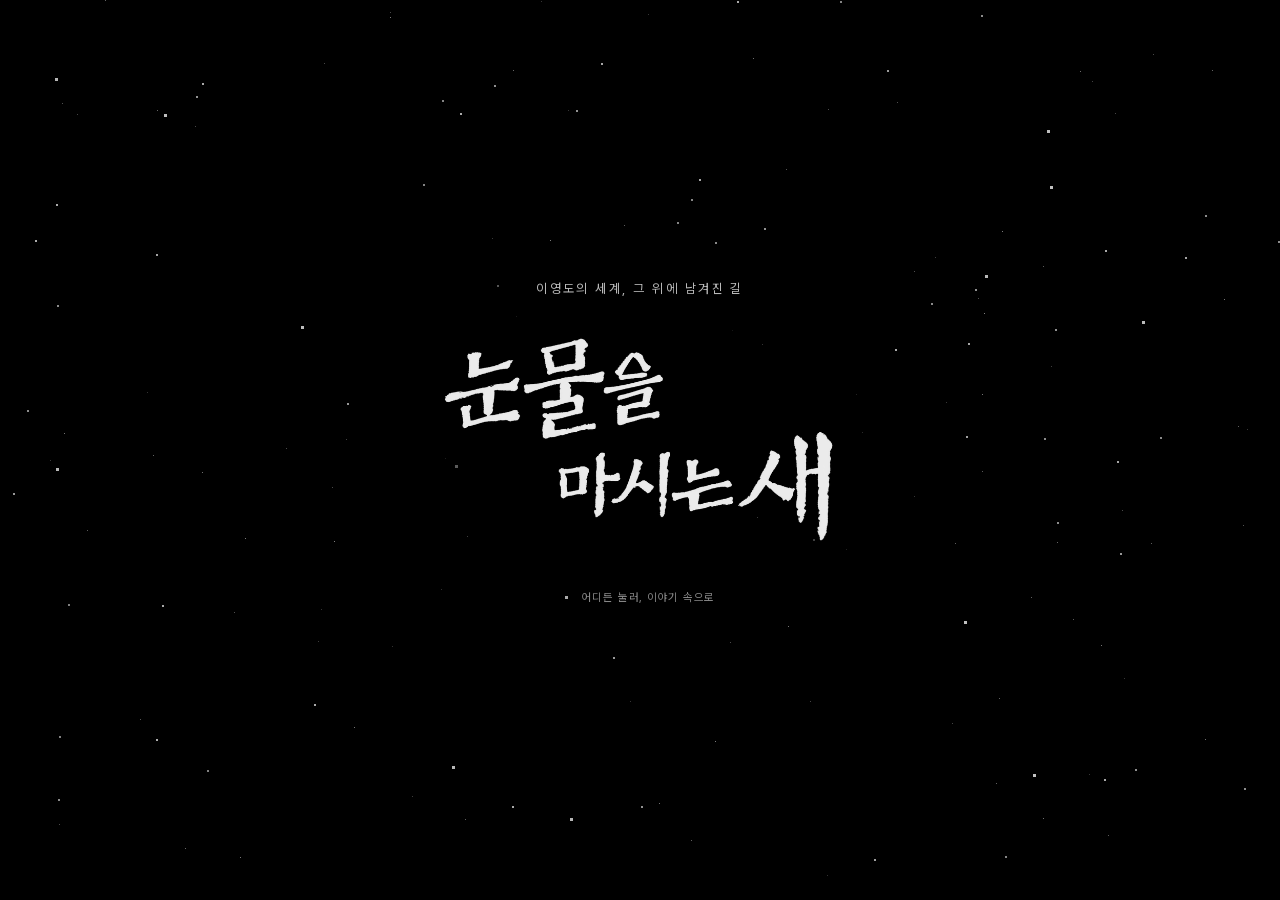
==== commit 2a87fdde: "Add files via upload" ====
--- a/website/index.html
+++ b/website/index.html
@@ -49,7 +49,7 @@
     <script defer src="./js/event-profiles-data.js?v=20261018"></script>
     <script defer src="./js/event-profiles.js?v=20261018"></script>
     <!-- 인물 문구 충돌 회피: 사건/인물 표시기와 기본 거점 생성 후 연결합니다. -->
-    <script defer src="./js/character-labels.js?v=20261019-final-qa"></script>
+    <script defer src="./js/character-labels.js?v=20261020-safari-coordinates3"></script>
     <!-- PART 상세 원고와 표시: 기존 장소 상세와 분리합니다. -->
     <link rel="stylesheet" href="./css/part-details.css?v=20261018" />
     <script defer src="./js/part-details-data.js?v=20261019-samo-route"></script>
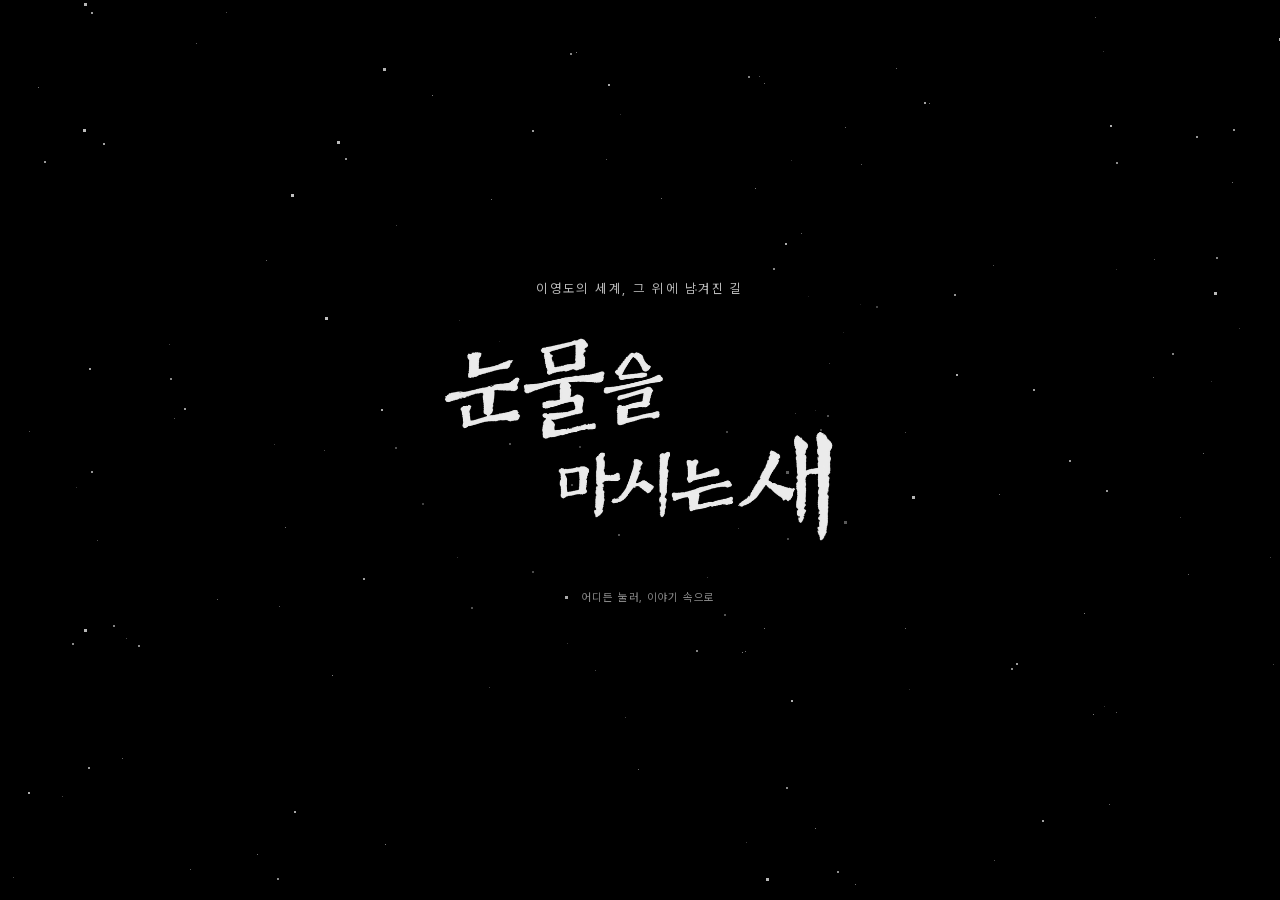
==== commit 6d22e8fe: "Add files via upload" ====
--- a/website/index.html
+++ b/website/index.html
@@ -11,17 +11,17 @@
     <title>눈물을 마시는 새 · 세계의 기록</title>
     <link
       rel="preload"
-      href="./assets/fonts/PretendardUI.woff2"
+      href="./assets/fonts/PretendardUI.woff2?v=20261020-complete25"
       as="font"
       type="font/woff2"
       crossorigin
     />
-    <link rel="stylesheet" href="./css/style.css?v=20261019-opt-final" />
+    <link rel="stylesheet" href="./css/style.css?v=20261020-font25-final" />
     <!-- 빌드 도구 없이 동작하도록 일반 스크립트를 순서대로 불러옵니다. -->
     <script defer src="./js/grid.js"></script>
     <script defer src="./js/data.js?v=20261011-3"></script>
-    <script defer src="./js/intro-snow.js?v=20261019-opt-final"></script>
-    <script defer src="./js/app.js?v=20261019-places-final"></script>
+    <script defer src="./js/intro-snow.js?v=20261020-device-lifecycle25"></script>
+    <script defer src="./js/app.js?v=20261020-device-lifecycle25"></script>
     <!-- 장소 원고와 상세 패널: 기존 좌표·경로 데이터는 변경하지 않습니다. -->
     <link rel="stylesheet" href="./css/location-details.css?v=20261016" />
     <script defer src="./js/location-data.js?v=20261019-samo-route"></script>
@@ -29,7 +29,7 @@
     <!-- 구출대 파견 전용 확장: 기존 기능은 유지합니다. -->
     <link rel="stylesheet" href="./css/rescue.css?v=20261019-event-ids" />
     <link rel="stylesheet" href="./css/playback.css?v=20261019" />
-    <script defer src="./js/playback.js?v=20261019-speed-colors"></script>
+    <script defer src="./js/playback.js?v=20261020-device-lifecycle25"></script>
     <script defer src="./js/rescue-data.js?v=20261011-3"></script>
     <script defer src="./js/rescue.js?v=20261019-final-qa"></script>
     <script defer src="./js/pursuit-data.js?v=20261011-3"></script>
@@ -49,7 +49,7 @@
     <script defer src="./js/event-profiles-data.js?v=20261018"></script>
     <script defer src="./js/event-profiles.js?v=20261018"></script>
     <!-- 인물 문구 충돌 회피: 사건/인물 표시기와 기본 거점 생성 후 연결합니다. -->
-    <script defer src="./js/character-labels.js?v=20261020-safari-coordinates3"></script>
+    <script defer src="./js/character-labels.js?v=20261020-device-lifecycle25"></script>
     <!-- PART 상세 원고와 표시: 기존 장소 상세와 분리합니다. -->
     <link rel="stylesheet" href="./css/part-details.css?v=20261018" />
     <script defer src="./js/part-details-data.js?v=20261019-samo-route"></script>
--- a/website/css/style.css
+++ b/website/css/style.css
@@ -1,17 +1,10 @@
 /* 01. 기본 설정 — 컬러와 패널 너비는 이곳에서 한 번에 조정합니다. */
-@font-face {
-  font-family: Pretendard;
-  src: url('../assets/fonts/PretendardVariable.woff2') format('woff2');
-  font-weight: 45 920;
-  font-style: normal;
-  font-display: swap;
-}
-/* 현재 원고는 경량 폰트를 사용하고, 새 글자는 위 전체 폰트로 자동 보완합니다. */
+/* 현재 원고 전체를 포함한 경량 Pretendard입니다. 새 원고 추가 시 tools/prepare-font.py로 갱신합니다. 전체 원본과 OFL은 assets에 보관합니다. */
 @font-face {
   font-family:Pretendard;
-  src:url('../assets/fonts/PretendardUI.woff2') format('woff2');
+  src:url('../assets/fonts/PretendardUI.woff2?v=20261020-complete25') format('woff2');
   font-weight:45 920; font-style:normal; font-display:swap;
-  unicode-range:U+A,U+20-7E,U+B7,U+D7,U+2013-2014,U+2192,U+2212,U+2302,U+2316,U+25A1,U+25B3,U+25CB,U+25FF,U+2713,U+2715,U+AC00-AC01,U+AC04,U+AC08,U+AC10-AC12,U+AC15,U+AC19-AC1A,U+AC1C,U+AC31,U+AC70,U+AC74,U+AC77-AC78,U+AC80,U+AC83,U+AC8C,U+ACA0,U+ACA8-ACA9,U+ACAC,U+ACB0,U+ACB9,U+ACBD,U+ACC4,U+ACE0,U+ACE7,U+ACF3,U+ACF5,U+ACFC-ACFD,U+AD00,U+AD04,U+AD34,U+AD50,U+AD6C-AD6D,U+AD70,U+AD74,U+ADC0,U+ADDC,U+ADF8,U+ADFC,U+AE00,U+AE08-AE09,U+AE30,U+AE34,U+AE38,U+AE40-AE41,U+AE4A,U+AE4C,U+AE65,U+AE68,U+AED8,U+AFB8,U+AFBC,U+AFC8,U+B044,U+B048,U+B04A,U+B05D,U+B07C,U+B098-B099,U+B09C,U+B0A0,U+B0A8-B0A9,U+B0AE-B0AF,U+B0B3-B0B4,U+B0B8,U+B0C5,U+B108,U+B110,U+B118,U+B123,U+B178,U+B17C,U+B180,U+B192-B193,U+B1CC,U+B204,U+B208,U+B20C,U+B274,U+B294,U+B298,U+B2A5,U+B2AC,U+B2C8,U+B2CC,U+B2D9,U+B2E4,U+B2E8,U+B2EB-B2EC,U+B2F4,U+B2F9,U+B300,U+B354,U+B358,U+B36E,U+B370,U+B3C4-B3C5,U+B3CC,U+B3D5,U+B3D9,U+B418,U+B41C,U+B428-B429,U+B450,U+B454,U+B458,U+B461,U+B4A4,U+B4B7,U+B4C8,U+B4DC-B4DD,U+B4E0,U+B4E3-B4E4,U+B4ED,U+B4F1,U+B514,U+B530-B531,U+B54C,U+B5A0,U+B5A4,U+B5A8,U+B610,U+B73B,U+B77C-B77D,U+B780,U+B78C,U+B798-B799,U+B7B5,U+B7EC,U+B7FD,U+B800,U+B808,U+B80C,U+B824-B825,U+B828,U+B82C,U+B839,U+B840,U+B85C-B85D,U+B864,U+B86D,U+B8B0,U+B8CC,U+B8E1,U+B8E8,U+B8EC,U+B958,U+B95C,U+B974,U+B978,U+B97C,U+B984,U+B9AC-B9AD,U+B9B0,U+B9BC-B9BD,U+B9C1,U+B9C8-B9C9,U+B9CC,U+B9D0,U+B9DE,U+B9E1,U+B9E4-B9E5,U+B9FA,U+BA38,U+BA3C,U+BA54,U+BA70,U+BA74,U+BA85,U+BAA8-BAA9,U+BAB0,U+BAB8,U+BABB,U+BB34,U+BB36,U+BB38,U+BB3B-BB3C,U+BBC0,U+BBC4,U+BBF8,U+BC00,U+BC0F,U+BC14,U+BC18,U+BC1B-BC1D,U+BC29,U+BC30-BC31,U+BC84,U+BC88,U+BC8C,U+BC94,U+BCA0,U+BCA4,U+BCBD,U+BCC0,U+BCC4,U+BCD1,U+BCF4-BCF5,U+BCF8,U+BCFC,U+BD05,U+BD80-BD81,U+BD84,U+BD88-BD89,U+BD99,U+BE0C,U+BE14,U+BE44,U+BE48,U+BE4C,U+BE5B,U+BE60,U+BE7C,U+C0AC,U+C0B0,U+C0B4,U+C0BD,U+C0C1,U+C0C8-C0C9,U+C0DD,U+C0E4,U+C11C,U+C120,U+C124,U+C12C-C12D,U+C12F,U+C131,U+C138,U+C140,U+C158,U+C18C-C18D,U+C194,U+C1A1,U+C1E0,U+C1FC,U+C218-C219,U+C21C,U+C220,U+C228,U+C22B,U+C232,U+C26C,U+C288,U+C2A4,U+C2B5,U+C2B9,U+C2DC-C2DD,U+C2E0,U+C2E4,U+C2EC,U+C2F8,U+C2FC,U+C313,U+C3D8,U+C4F0,U+C53B,U+C544-C545,U+C548,U+C54A,U+C555,U+C558-C559,U+C55E,U+C560,U+C57C-C57D,U+C587,U+C591,U+C5B4-C5B5,U+C5B8,U+C5BC-C5BD,U+C5C5-C5C8,U+C5D0,U+C5D4,U+C5EC-C5ED,U+C5F0,U+C5F4,U+C600-C601,U+C605,U+C608,U+C624,U+C628,U+C62C,U+C62E,U+C635,U+C640,U+C644,U+C655,U+C678,U+C67C,U+C694,U+C6A9,U+C6B0,U+C6B4,U+C6C0,U+C6C3,U+C6CC,U+C6D0,U+C704,U+C720,U+C728,U+C737,U+C73C,U+C740,U+C744,U+C74C,U+C751,U+C758,U+C774,U+C778,U+C77C-C77D,U+C784-C785,U+C788,U+C790-C791,U+C794,U+C798,U+C7A0-C7A1,U+C7A5,U+C7AC,U+C7C1,U+C800-C801,U+C804,U+C808,U+C810-C811,U+C815,U+C81C,U+C838,U+C84C,U+C870-C871,U+C874,U+C885,U+C88C,U+C8C4,U+C8FC-C8FD,U+C900,U+C90D,U+C911,U+C96C,U+C988,U+C99D,U+C9C0-C9C1,U+C9C4,U+C9C8,U+C9CA,U+C9D1,U+C9D5,U+C9D9,U+C9DC,U+C9E7,U+C9F8,U+CABD,U+CAD3,U+CC14,U+CC28-CC29,U+CC30,U+CC38,U+CC3D-CC3E,U+CC44,U+CC98,U+CCA0,U+CCA8,U+CCAB,U+CCAD,U+CCB4,U+CCD0,U+CD08-CD09,U+CD5C,U+CD94-CD95,U+CD9C,U+CDA5,U+CDA9,U+CDB0,U+CDE8,U+CE20-CE21,U+CE58-CE59,U+CE5C,U+CE68,U+CE74,U+CE78,U+CE7C,U+CE90,U+CE94,U+CEE4,U+CEE8,U+CEEC,U+CF00,U+CF1C,U+CF58,U+D018,U+D034,U+D06C,U+D070,U+D074,U+D07C,U+D0A4,U+D0B5,U+D0C0,U+D0C8,U+D0D0-D0D1,U+D0D5,U+D0DC-D0DD,U+D0ED,U+D130,U+D14C-D14D,U+D150,U+D1A0,U+D1A8,U+D1B5,U+D1F4,U+D22C,U+D2B8-D2B9,U+D2BC,U+D2F0,U+D30C,U+D310,U+D328,U+D37C,U+D398,U+D3B4,U+D3B8,U+D3C9,U+D3EC-D3ED,U+D45C,U+D478,U+D47C,U+D488,U+D48D,U+D504,U+D53C-D53D,U+D540,U+D544,U+D558-D559,U+D55C,U+D560,U+D568-D569,U+D56D,U+D574-D575,U+D588-D589,U+D5A5,U+D5C8,U+D5D8,U+D600,U+D604,U+D610-D611,U+D615,U+D638-D639,U+D63C,U+D64D,U+D654-D655,U+D658,U+D65C,U+D669,U+D68C-D68D,U+D69F,U+D6C4,U+D718,U+D750,U+D76C,U+D770,U+D788,U+D78C,U+D798-D799;
+  unicode-range:U+20-7E,U+B7,U+D7,U+2013-2014,U+2026,U+2192,U+2212,U+25A1,U+25B3,U+25CB,U+2713,U+AC00-AC01,U+AC04,U+AC08,U+AC10-AC12,U+AC15,U+AC19-AC1A,U+AC1C,U+AC31,U+AC70,U+AC74,U+AC77-AC78,U+AC80,U+AC83,U+AC8C,U+ACA0,U+ACA8-ACA9,U+ACAC,U+ACB0,U+ACB9,U+ACBD,U+ACC4,U+ACE0,U+ACE7,U+ACF3,U+ACF5,U+ACFC-ACFD,U+AD00,U+AD04,U+AD34,U+AD50,U+AD6C-AD6D,U+AD70,U+AD74,U+ADC0,U+ADDC,U+ADF8,U+ADFC,U+AE00,U+AE08-AE09,U+AE30,U+AE34,U+AE38,U+AE40-AE41,U+AE4A,U+AE4C,U+AE65,U+AE68,U+AED8,U+AFB8,U+AFBC,U+AFC0,U+AFC8,U+B00C,U+B010,U+B044,U+B048,U+B04A,U+B05D,U+B07C,U+B098-B099,U+B09C,U+B0A0,U+B0A8-B0A9,U+B0AE-B0AF,U+B0B3-B0B4,U+B0B8,U+B0C5,U+B108,U+B110,U+B113,U+B118,U+B123-B124,U+B178,U+B17C,U+B180,U+B192-B193,U+B1CC,U+B204,U+B208,U+B20C,U+B274,U+B294,U+B298,U+B2A5,U+B2AC,U+B2C8,U+B2CC,U+B2D9,U+B2E4,U+B2E8,U+B2EB-B2EC,U+B2F4,U+B2F9,U+B300,U+B354,U+B358,U+B36E,U+B370,U+B3C4-B3C5,U+B3CC,U+B3D5,U+B3D9,U+B418,U+B41C,U+B428-B429,U+B450,U+B454,U+B458,U+B461,U+B4A4,U+B4B7,U+B4C8,U+B4DC-B4DD,U+B4E0,U+B4E3-B4E4,U+B4ED,U+B4F1,U+B514,U+B530-B531,U+B54C,U+B5A0,U+B5A4,U+B5A8,U+B610,U+B73B,U+B77C-B77D,U+B780,U+B78C,U+B798-B799,U+B7B5,U+B7C9,U+B7EC,U+B7FD,U+B800,U+B808,U+B80C,U+B824-B825,U+B828,U+B82C,U+B839,U+B840,U+B85C-B85D,U+B864,U+B86D,U+B8B0,U+B8CC,U+B8E1,U+B8E8,U+B8EC,U+B8F9,U+B958,U+B95C,U+B974,U+B978,U+B97C,U+B984,U+B9AC-B9AD,U+B9B0,U+B9BC-B9BD,U+B9BF,U+B9C1,U+B9C8-B9C9,U+B9CC,U+B9D0,U+B9DE,U+B9E1,U+B9E4-B9E5,U+B9FA,U+BA38,U+BA3C,U+BA54,U+BA70,U+BA74,U+BA85,U+BAA8-BAA9,U+BAB0,U+BAB8,U+BABB,U+BB34,U+BB36,U+BB38,U+BB3B-BB3C,U+BBC0,U+BBC4,U+BBF8,U+BC00,U+BC0F,U+BC14,U+BC16,U+BC18,U+BC1B-BC1D,U+BC29,U+BC30-BC31,U+BC84,U+BC88,U+BC8C,U+BC94,U+BCA0,U+BCA4,U+BCBD,U+BCC0,U+BCC4,U+BCD1,U+BCF4-BCF5,U+BCF8,U+BCFC,U+BD05,U+BD80-BD81,U+BD84,U+BD88-BD89,U+BD99,U+BE0C,U+BE14,U+BE44,U+BE48,U+BE4C,U+BE5B,U+BE60,U+BE7C,U+BFD0,U+C0AC,U+C0B0,U+C0B4,U+C0BD,U+C0C1,U+C0C8-C0C9,U+C0DD,U+C0E4,U+C11C,U+C11E,U+C120,U+C124,U+C12C-C12D,U+C12F,U+C131,U+C138,U+C140,U+C158,U+C18C-C18D,U+C194,U+C1A1,U+C1E0,U+C1FC,U+C218-C219,U+C21C,U+C220,U+C228,U+C22B,U+C232,U+C26C,U+C288,U+C2A4,U+C2B5,U+C2B9,U+C2DC-C2DD,U+C2E0,U+C2E4,U+C2EC,U+C2F8,U+C2FC,U+C313,U+C3D8,U+C4F0,U+C53B,U+C544-C545,U+C548,U+C54A,U+C555,U+C558-C559,U+C55E,U+C560,U+C571,U+C57C-C57D,U+C587,U+C591,U+C5B4-C5B5,U+C5B8,U+C5BB-C5BD,U+C5C5-C5C8,U+C5D0,U+C5D4,U+C5EC-C5ED,U+C5F0,U+C5F4,U+C600-C601,U+C605,U+C608,U+C61B,U+C624,U+C628,U+C62C,U+C62E,U+C635,U+C640,U+C644,U+C655,U+C678,U+C67C,U+C694,U+C6A9,U+C6B0,U+C6B4,U+C6C0,U+C6C3,U+C6C5,U+C6CC,U+C6D0,U+C704,U+C720,U+C728,U+C737,U+C73C,U+C740,U+C744,U+C74C,U+C751,U+C758,U+C774,U+C778,U+C77C-C77D,U+C784-C785,U+C788,U+C790-C791,U+C794,U+C798,U+C7A0-C7A1,U+C7A5,U+C7AC,U+C7C1,U+C800-C801,U+C804,U+C808,U+C810-C811,U+C815,U+C81C,U+C838,U+C84C,U+C870-C871,U+C874,U+C881,U+C885,U+C88C,U+C8C4,U+C8FC-C8FD,U+C900,U+C904,U+C90D,U+C911,U+C96C,U+C988,U+C99D,U+C9C0-C9C1,U+C9C4,U+C9C8,U+C9CA,U+C9D1,U+C9D3,U+C9D5,U+C9D9,U+C9DC,U+C9E7,U+C9F8,U+CABD,U+CAD3,U+CC14,U+CC28-CC29,U+CC30,U+CC38,U+CC3D-CC3E,U+CC44,U+CC98,U+CCA0,U+CCA8,U+CCAB,U+CCAD,U+CCB4,U+CCD0,U+CD08-CD09,U+CD1D,U+CD5C,U+CD94-CD95,U+CD9C,U+CDA5,U+CDA9,U+CDB0,U+CDE8,U+CE20-CE21,U+CE58-CE59,U+CE5C,U+CE68,U+CE6D,U+CE74,U+CE78,U+CE7C,U+CE90,U+CE94,U+CEA1,U+CEE4,U+CEE8,U+CEEC,U+CF00,U+CF1C,U+CF58,U+D018,U+D034,U+D06C,U+D070,U+D074,U+D07C,U+D0A4,U+D0A8,U+D0B5,U+D0C0,U+D0C8,U+D0D0-D0D1,U+D0D5,U+D0DC-D0DD,U+D0ED,U+D130,U+D14C-D14D,U+D150,U+D15C,U+D1A0,U+D1A8,U+D1B5,U+D1F4,U+D22C,U+D2B8-D2B9,U+D2BC,U+D2F0,U+D30C,U+D310,U+D328,U+D37C,U+D398,U+D3B4,U+D3B8,U+D3C9,U+D3EC-D3ED,U+D3F0,U+D45C,U+D478,U+D47C,U+D488,U+D48D,U+D504,U+D53C-D53D,U+D540,U+D544,U+D558-D559,U+D55C,U+D560,U+D568-D569,U+D56D,U+D574-D575,U+D588-D589,U+D5A5,U+D5C8,U+D5D8,U+D600,U+D604,U+D610-D611,U+D615,U+D638-D639,U+D63C,U+D64D,U+D654-D655,U+D658,U+D65C,U+D669,U+D68C-D68D,U+D69F,U+D6C4,U+D718,U+D750-D751,U+D76C,U+D770,U+D788,U+D78C,U+D798-D799;
 }
 :root {
   --bg: #121416;
